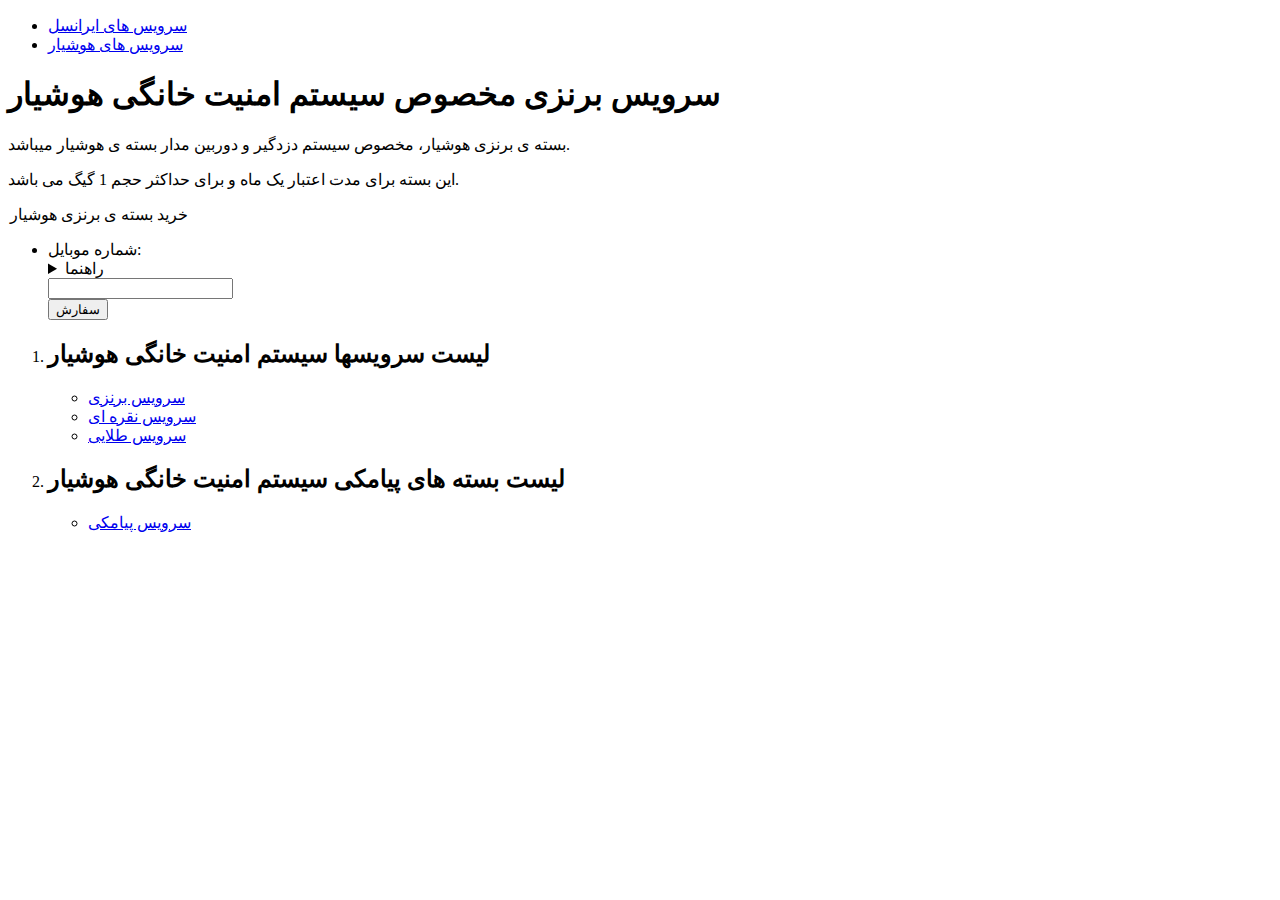
==== bronze.html @ f07f726c "add main structure" ====
<!DOCTYPE html>
<html lang="en">
<head>
    <meta charset="UTF-8">
    <meta http-equiv="X-UA-Compatible" content="IE=edge">
    <meta name="viewport" content="width=device-width, initial-scale=1.0">
    <title>
        خرید آنلاین سرویس برنزی  سیستم امنیت خانگی هوشیار
    </title>
</head>
<body>
    <nav>
        <ul>
            <li>
                <a
                    href="https://irancellinternet.fecharge.ir/"
                >
                    سرویس های ایرانسل
                </a>
                
            </li>
            <li>
                <a
                    href="https://hushyaar.fecharge.ir/"
                >
                    سرویس های هوشیار
                </a>
            </li>
        </ul>
    </nav>
    <main>
        <h1>
            سرویس برنزی مخصوص سیستم امنیت خانگی هوشیار
        </h1>
        <section>
            <p>
                بسته ی برنزی هوشیار، مخصوص سیستم دزدگیر و دوربین مدار بسته ی هوشیار میباشد. 
            </p>
            <p>
                این بسته برای مدت اعتبار یک ماه و برای حداکثر حجم 1 گیگ می باشد.
            </p>
        </section>
        <form>
            <legend>
                خرید بسته ی برنزی هوشیار
            </legend>
            <ul>
                <input type="hidden" value="70" id ='serviceId' name= 'serviceId'>
                <li>
                    <label
                        for="txtMobileNumber"
                    >
                    شماره موبایل:
                    </label>
                    <details>
                        <summary>
                        راهنما
                        </summary>
                        <p>
                            شماره موبایلی که با آن داخل سایت هوشیار ثبت نام کرده اید وارد نمایید.
                        </p>
                    </details>
                    <input
                        type="tel"
                        id= 'txtMobileNumber'
                        name= 'txtMobileNumber'
                        maxlength="11"
                        minlength="11"
                    >
                </li>
                <div>
                    <button
                        type="button"
                    >
                    سفارش
                    </button>
                </div>
            </ul>
        </form>
    </main>
    <aside>
        <ol>
            <li>
                <h2>
                    لیست سرویسها سیستم امنیت خانگی هوشیار
                </h2>
                <ul>
                    <li>
                        <a
                            href="/bronze.html"
                        >
                            سرویس برنزی 
                        </a>
                    </li>
                    <li>
                        <a
                            href="/silver.html"
                        >
                            سرویس نقره ای
                        </a>
                    </li>
                    <li>
                        <a
                            href="/gold.html"
                        >
                            سرویس طلایی
                        </a>
                    </li>
                </ul>
            </li>
            <li>
                <h2>
                    لیست بسته های پیامکی سیستم امنیت خانگی هوشیار
                </h2>
                <ul>
                    <li>
                        <a
                            href="/SMS.html"
                        >
                            سرویس پیامکی                            
                        </a>
                    </li>
                </ul>
            </li>
        </ol>
    </aside>
</body>
</html>
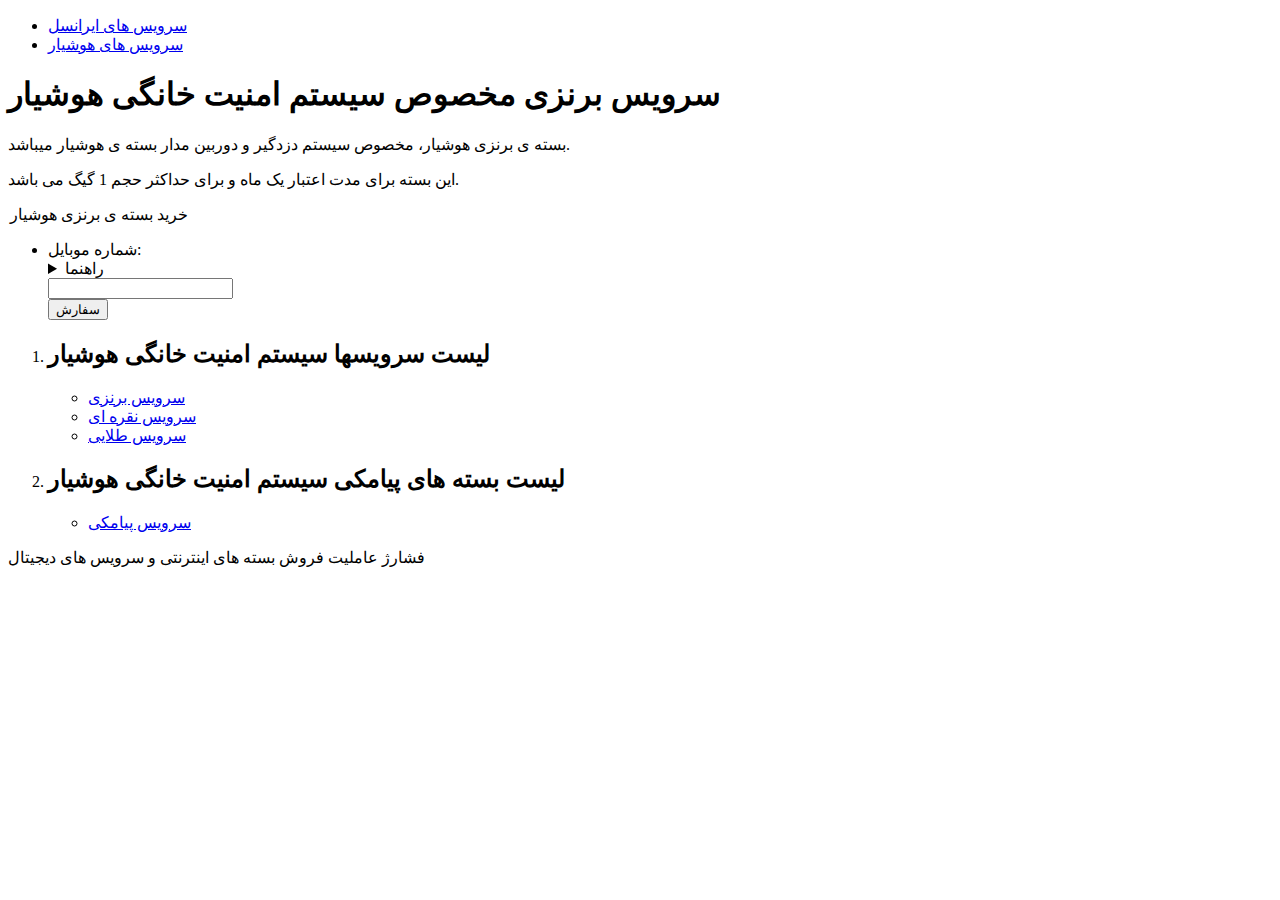
==== commit 20335e48: "add footer" ====
--- a/bronze.html
+++ b/bronze.html
@@ -124,5 +124,8 @@
             </li>
         </ol>
     </aside>
+    <footer>
+        فشارژ عاملیت فروش بسته های اینترنتی و سرویس های دیجیتال
+    </footer>
 </body>
 </html>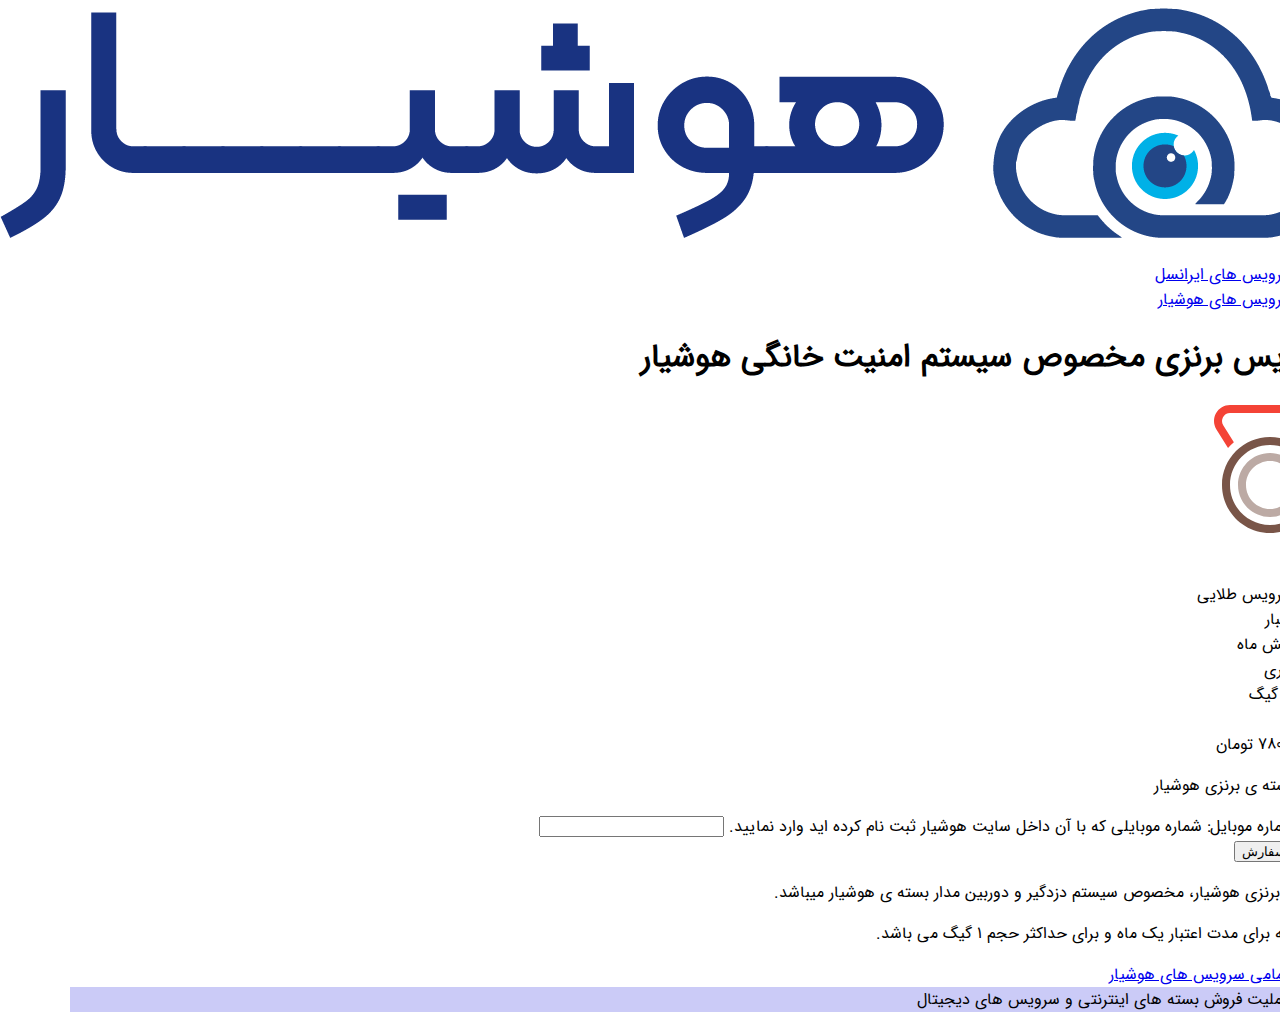
==== commit fd3f6d78: "add more content" ====
--- a/bronze.html
+++ b/bronze.html
@@ -1,15 +1,20 @@
 <!DOCTYPE html>
-<html lang="en">
+<html lang="en" dir="rtl">
 <head>
     <meta charset="UTF-8">
     <meta http-equiv="X-UA-Compatible" content="IE=edge">
-    <meta name="viewport" content="width=device-width, initial-scale=1.0">
+    <meta name="viewport" content="width=device-width, initial-scale=1, initial-scale=1.0, maximum-scale=1.0, user-scalable=0">
     <title>
         خرید آنلاین سرویس برنزی  سیستم امنیت خانگی هوشیار
     </title>
+    <link rel="stylesheet" href="/statics/css/services.css">
 </head>
 <body>
     <nav>
+        <img
+            src="/statics/img/hushyaarLogo.png" 
+            alt="سیستم امنیت خانگی هوشیار"
+        >
         <ul>
             <li>
                 <a
@@ -32,98 +37,86 @@
         <h1>
             سرویس برنزی مخصوص سیستم امنیت خانگی هوشیار
         </h1>
+        <img src="/statics/img/bronze.svg" alt="">
         <section>
+            <dl>
+                <dt>
+                    عنوان
+                </dt>
+                <dd>
+                    سرویس طلایی
+                </dd>
+
+                <dt>
+                    مدت اعتبار
+                </dt>
+                <dd>
+                    شش ماه
+                </dd>
+
+                <dt>
+                    فضای ابری
+                </dt>
+                <dd>
+                    10 گیگ
+                </dd>
+
+                <dt>
+                    قیمت
+                </dt>
+                <dd>
+                    78000 تومان
+                </dd>
+            </dl>
+            
+            <form>
+                <legend>
+                    خرید بسته ی برنزی هوشیار
+                </legend>
+                <ul>
+                    <input type="hidden" value="70" id ='serviceId' name= 'serviceId'>
+                    <li>
+                        <label
+                            for="txtMobileNumber"
+                        >
+                        شماره موبایل:
+                        </label>
+                        <span>
+                            شماره موبایلی که با آن داخل سایت هوشیار ثبت نام کرده اید وارد نمایید.
+                        </span>
+                        <input
+                            type="tel"
+                            id= 'txtMobileNumber'
+                            name= 'txtMobileNumber'
+                            maxlength="11"
+                            minlength="11"
+                        >
+                    </li>
+                    <div>
+                        <button
+                            type="button"
+                        >
+                        سفارش
+                        </button>
+                    </div>
+                </ul>
+            </form>
+        </section>
+        <aside>
             <p>
                 بسته ی برنزی هوشیار، مخصوص سیستم دزدگیر و دوربین مدار بسته ی هوشیار میباشد. 
             </p>
             <p>
                 این بسته برای مدت اعتبار یک ماه و برای حداکثر حجم 1 گیگ می باشد.
             </p>
-        </section>
-        <form>
-            <legend>
-                خرید بسته ی برنزی هوشیار
-            </legend>
-            <ul>
-                <input type="hidden" value="70" id ='serviceId' name= 'serviceId'>
-                <li>
-                    <label
-                        for="txtMobileNumber"
-                    >
-                    شماره موبایل:
-                    </label>
-                    <details>
-                        <summary>
-                        راهنما
-                        </summary>
-                        <p>
-                            شماره موبایلی که با آن داخل سایت هوشیار ثبت نام کرده اید وارد نمایید.
-                        </p>
-                    </details>
-                    <input
-                        type="tel"
-                        id= 'txtMobileNumber'
-                        name= 'txtMobileNumber'
-                        maxlength="11"
-                        minlength="11"
-                    >
-                </li>
-                <div>
-                    <button
-                        type="button"
-                    >
-                    سفارش
-                    </button>
-                </div>
-            </ul>
-        </form>
+
+            <a href="/">
+                لیست تمامی سرویس های هوشیار
+            </a>
+        </aside>
+        
     </main>
-    <aside>
-        <ol>
-            <li>
-                <h2>
-                    لیست سرویسها سیستم امنیت خانگی هوشیار
-                </h2>
-                <ul>
-                    <li>
-                        <a
-                            href="/bronze.html"
-                        >
-                            سرویس برنزی 
-                        </a>
-                    </li>
-                    <li>
-                        <a
-                            href="/silver.html"
-                        >
-                            سرویس نقره ای
-                        </a>
-                    </li>
-                    <li>
-                        <a
-                            href="/gold.html"
-                        >
-                            سرویس طلایی
-                        </a>
-                    </li>
-                </ul>
-            </li>
-            <li>
-                <h2>
-                    لیست بسته های پیامکی سیستم امنیت خانگی هوشیار
-                </h2>
-                <ul>
-                    <li>
-                        <a
-                            href="/SMS.html"
-                        >
-                            سرویس پیامکی                            
-                        </a>
-                    </li>
-                </ul>
-            </li>
-        </ol>
-    </aside>
+
     <footer>
         فشارژ عاملیت فروش بسته های اینترنتی و سرویس های دیجیتال
     </footer>
--- a/statics/css/services.css
+++ b/statics/css/services.css
@@ -0,0 +1,17 @@
+@font-face {
+    font-family: IranSans;
+    font-style: normal;
+    font-weight: normal;
+    src: url("/statics/fonts/IRANSansWeb\(FaNum\).woff2") format("woff2")
+}
+
+body {
+    font-family: IranSans;
+    direction: rtl !important;
+    display: flexbox;
+}
+
+
+footer{
+    background-color: rgb(203, 203, 247);
+}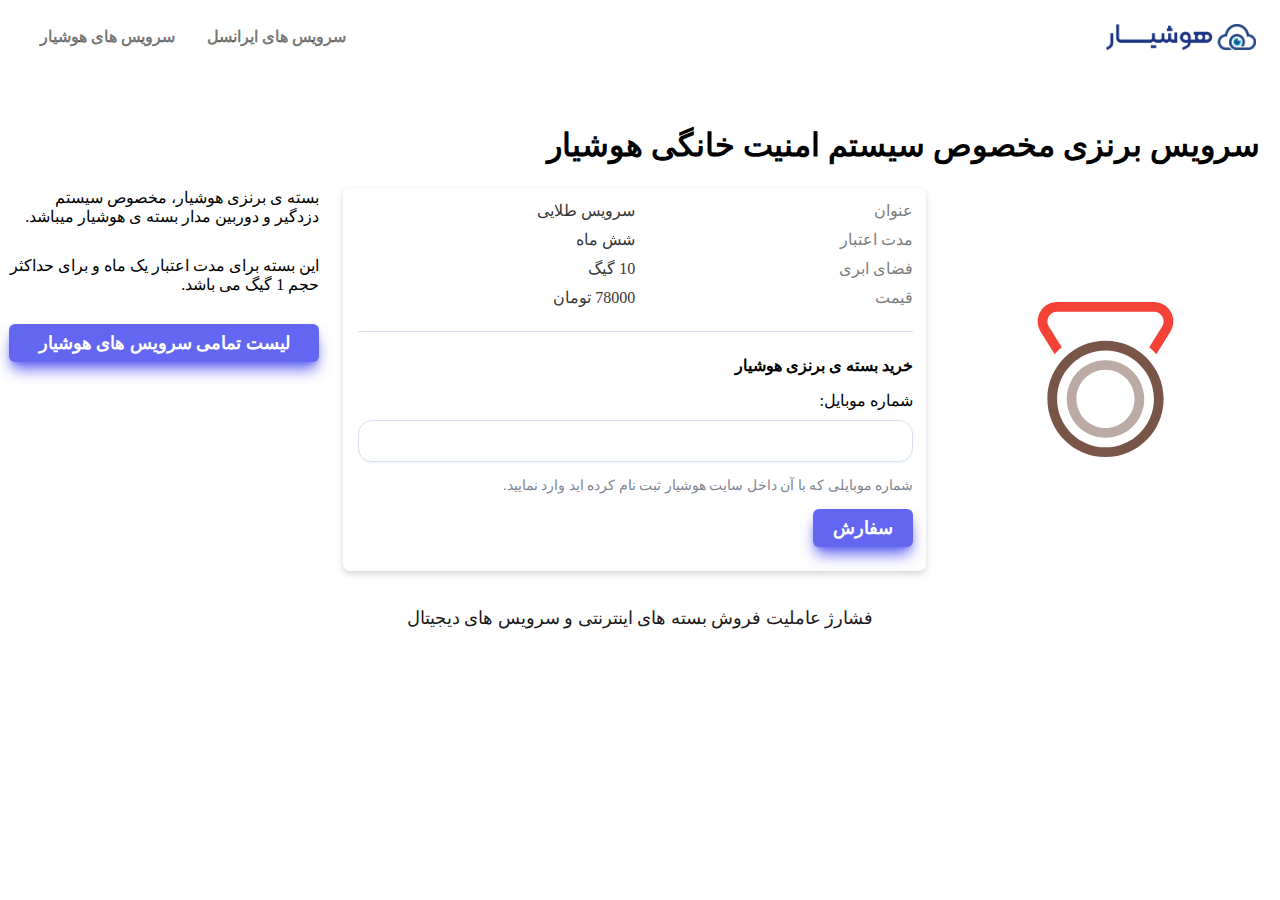
==== commit 07b91b80: "grid columns & normalize" ====
--- a/bronze.html
+++ b/bronze.html
@@ -4,10 +4,10 @@
     <meta charset="UTF-8">
     <meta http-equiv="X-UA-Compatible" content="IE=edge">
     <meta name="viewport" content="width=device-width, initial-scale=1, initial-scale=1.0, maximum-scale=1.0, user-scalable=0">
+    <link rel="stylesheet" href="statics/css/main.css">
     <title>
         خرید آنلاین سرویس برنزی  سیستم امنیت خانگی هوشیار
     </title>
-    <link rel="stylesheet" href="/statics/css/services.css">
 </head>
 <body>
     <nav>
@@ -33,11 +33,11 @@
             </li>
         </ul>
     </nav>
-    <main>
+    <main id="bronze">
         <h1>
             سرویس برنزی مخصوص سیستم امنیت خانگی هوشیار
         </h1>
-        <img src="/statics/img/bronze.svg" alt="">
+        <img src="/statics/img/bronze.svg" alt="bronze" class="side-image">
         <section>
             <dl>
                 <dt>
@@ -81,9 +81,6 @@
                         >
                         شماره موبایل:
                         </label>
-                        <span>
-                            شماره موبایلی که با آن داخل سایت هوشیار ثبت نام کرده اید وارد نمایید.
-                        </span>
                         <input
                             type="tel"
                             id= 'txtMobileNumber'
@@ -91,6 +88,9 @@
                             maxlength="11"
                             minlength="11"
                         >
+                        <span>
+                            شماره موبایلی که با آن داخل سایت هوشیار ثبت نام کرده اید وارد نمایید.
+                        </span>
                     </li>
                     <div>
                         <button
--- a/statics/css/main.css
+++ b/statics/css/main.css
@@ -0,0 +1,435 @@
+html,
+body,
+div,
+span,
+applet,
+object,
+iframe,
+h1,
+h2,
+h3,
+h4,
+h5,
+h6,
+p,
+blockquote,
+pre,
+a,
+abbr,
+acronym,
+address,
+big,
+cite,
+code,
+del,
+dfn,
+em,
+img,
+ins,
+kbd,
+q,
+s,
+samp,
+small,
+strike,
+strong,
+sub,
+sup,
+tt,
+var,
+b,
+u,
+i,
+center,
+dl,
+dt,
+dd,
+ol,
+ul,
+li,
+fieldset,
+form,
+label,
+legend,
+table,
+caption,
+tbody,
+tfoot,
+thead,
+tr,
+th,
+td,
+article,
+aside,
+canvas,
+details,
+embed,
+figure,
+figcaption,
+footer,
+header,
+hgroup,
+menu,
+nav,
+output,
+ruby,
+section,
+summary,
+time,
+mark,
+audio,
+video {
+  margin: 0;
+  padding: 0;
+  border: 0;
+  font-size: 100%;
+  font: inherit;
+  vertical-align: baseline;
+}
+
+*,
+*::before,
+*::after {
+  -webkit-box-sizing: border-box;
+          box-sizing: border-box;
+  margin: 0;
+  padding: 0;
+}
+
+a {
+  text-decoration: none;
+  color: inherit;
+  cursor: pointer;
+}
+
+button {
+  background-color: transparent;
+  color: inherit;
+  border-width: 0;
+  padding: 0;
+  cursor: pointer;
+}
+
+figure {
+  margin: 0;
+}
+
+input::-moz-focus-inner {
+  border: 0;
+  padding: 0;
+  margin: 0;
+}
+
+ul,
+ol,
+dd {
+  margin: 0;
+  padding: 0;
+  list-style: none;
+}
+
+cite {
+  font-style: normal;
+}
+
+fieldset {
+  border-width: 0;
+  padding: 0;
+  margin: 0;
+}
+
+nav {
+  display: -webkit-box;
+  display: -ms-flexbox;
+  display: flex;
+  -webkit-box-align: center;
+      -ms-flex-align: center;
+          align-items: center;
+  -webkit-box-pack: justify;
+      -ms-flex-pack: justify;
+          justify-content: space-between;
+  padding: 1.5rem;
+}
+
+nav img {
+  width: 150px;
+}
+
+nav ul {
+  display: -webkit-box;
+  display: -ms-flexbox;
+  display: flex;
+  -webkit-box-align: center;
+      -ms-flex-align: center;
+          align-items: center;
+}
+
+nav ul li a {
+  padding-right: 1rem;
+  padding-left: 1rem;
+  font-size: 16px;
+  color: rgba(0, 0, 0, 0.55);
+  font-weight: bold;
+}
+
+.container {
+  width: 80%;
+  margin: auto;
+}
+
+#bronze {
+  display: -ms-grid;
+  display: grid;
+  -ms-grid-columns: 25% 47% 25%;
+      grid-template-columns: 25% 47% 25%;
+  padding: 20px;
+  -webkit-column-gap: 24px;
+          column-gap: 24px;
+}
+
+#bronze h1 {
+  font-size: 32px;
+  font-weight: bold;
+  font-stretch: normal;
+  font-style: normal;
+  line-height: normal;
+  letter-spacing: normal;
+  text-align: right;
+  grid-column: span 3;
+  margin-top: 32px;
+  margin-bottom: 24px;
+}
+
+#bronze .side-image {
+  width: 50%;
+  margin: auto;
+}
+
+#bronze section {
+  padding: 13px 13px 24px 14.5px;
+  border-radius: 7px;
+  -webkit-box-shadow: 0 3px 6px 0 rgba(0, 0, 0, 0.16);
+          box-shadow: 0 3px 6px 0 rgba(0, 0, 0, 0.16);
+  background-color: #fff;
+}
+
+#bronze section dl {
+  display: -ms-grid;
+  display: grid;
+  -ms-grid-columns: 50% 50%;
+      grid-template-columns: 50% 50%;
+  font-size: 16px;
+  row-gap: 10px;
+}
+
+#bronze section dl dt {
+  font-weight: normal;
+  font-stretch: normal;
+  font-style: normal;
+  letter-spacing: normal;
+  color: #7e7e7e;
+}
+
+#bronze section dl dd {
+  font-weight: normal;
+  font-stretch: normal;
+  font-style: normal;
+  letter-spacing: normal;
+  color: #373737;
+}
+
+#bronze section form {
+  margin-top: 24px;
+  border-top: 1px solid #d8e0f0;
+  padding-top: 24px;
+}
+
+#bronze section form legend {
+  font-size: 16px;
+  font-weight: bold;
+  margin-bottom: 16px;
+}
+
+#bronze section form label {
+  display: block;
+  margin-bottom: 10px;
+}
+
+#bronze section form input {
+  display: block;
+  width: 100%;
+  border-radius: 14px;
+  -webkit-box-shadow: 0 1px 2px 0 rgba(184, 200, 224, 0.22);
+          box-shadow: 0 1px 2px 0 rgba(184, 200, 224, 0.22);
+  border: solid 1px #d8e0f0;
+  background-color: #fff;
+  padding: 11px;
+  font-size: 16px;
+}
+
+#bronze section form span {
+  color: #7d8592;
+  font-size: 14px;
+  margin-top: 15px;
+  display: block;
+}
+
+#bronze section form button {
+  -webkit-box-shadow: 0 10px 15px -3px #6366f1, 0 4px 6px -4px #6366f1;
+          box-shadow: 0 10px 15px -3px #6366f1, 0 4px 6px -4px #6366f1;
+  background-color: #6366f1;
+  color: #fff;
+  padding: 0.5rem 1.25rem;
+  font-size: 18px;
+  font-weight: bold;
+  border-radius: 0.375rem;
+  margin-top: 15px;
+  -webkit-transition: 0.5s all;
+  transition: 0.5s all;
+}
+
+#bronze section form button:hover {
+  -webkit-transition: 0.5s all;
+  transition: 0.5s all;
+  background-color: #5053f7;
+}
+
+#bronze aside p {
+  font-size: 16px;
+}
+
+#bronze aside p:nth-child(2) {
+  margin: 30px 0;
+}
+
+#bronze aside a {
+  -webkit-box-shadow: 0 10px 15px -3px #6366f1, 0 4px 6px -4px #6366f1;
+          box-shadow: 0 10px 15px -3px #6366f1, 0 4px 6px -4px #6366f1;
+  background-color: #6366f1;
+  color: #fff;
+  padding: 0.5rem 1.25rem;
+  font-size: 18px;
+  font-weight: bold;
+  border-radius: 0.375rem;
+  margin-top: 15px;
+  -webkit-transition: 0.5s all;
+  transition: 0.5s all;
+  display: block;
+  text-align: center;
+}
+
+#bronze aside a:hover {
+  -webkit-transition: 0.5s all;
+  transition: 0.5s all;
+  background-color: #5053f7;
+}
+
+footer {
+  display: block;
+  text-align: center;
+  padding: 16px;
+  font-size: 18px;
+  color: #1b1a1a;
+}
+
+#index h1 {
+  font-size: 32px;
+  font-weight: bold;
+  font-stretch: normal;
+  font-style: normal;
+  line-height: normal;
+  letter-spacing: normal;
+  text-align: right;
+  margin-top: 32px;
+  margin-bottom: 24px;
+}
+
+#index section h2 {
+  font-size: 24px;
+  font-weight: bold;
+  font-stretch: normal;
+  font-style: normal;
+  line-height: normal;
+  letter-spacing: normal;
+  text-align: right;
+  margin: 15px 0;
+}
+
+#index section p {
+  font-size: 16px;
+  color: #272727;
+}
+
+#index section:nth-child(2) p {
+  margin: 10px 0;
+}
+
+#index section:nth-child(3), #index section:nth-child(4) {
+  margin: 30px 0;
+}
+
+#index section:nth-child(3) ul, #index section:nth-child(4) ul {
+  display: -ms-grid;
+  display: grid;
+  -ms-grid-columns: (33%)[3];
+      grid-template-columns: repeat(3, 33%);
+  gap: 25px;
+}
+
+#index section:nth-child(3) ul li, #index section:nth-child(4) ul li {
+  width: 100%;
+  padding: 13px 13px 24px 14.5px;
+  border-radius: 7px;
+  -webkit-box-shadow: 0 3px 6px 0 rgba(0, 0, 0, 0.16);
+          box-shadow: 0 3px 6px 0 rgba(0, 0, 0, 0.16);
+  background-color: #fff;
+}
+
+#index section:nth-child(3) ul li button, #index section:nth-child(4) ul li button {
+  -webkit-box-shadow: 0 10px 15px -3px #6366f1, 0 4px 6px -4px #6366f1;
+          box-shadow: 0 10px 15px -3px #6366f1, 0 4px 6px -4px #6366f1;
+  background-color: #6366f1;
+  color: #fff;
+  padding: 0.5rem 1.25rem;
+  font-size: 18px;
+  font-weight: bold;
+  border-radius: 0.375rem;
+  margin-top: 15px;
+  -webkit-transition: 0.5s all;
+  transition: 0.5s all;
+  display: block;
+  text-align: center;
+  width: 100%;
+}
+
+#index section:nth-child(3) ul li button:hover, #index section:nth-child(4) ul li button:hover {
+  -webkit-transition: 0.5s all;
+  transition: 0.5s all;
+  background-color: #5053f7;
+}
+
+#index section:nth-child(3) dl, #index section:nth-child(4) dl {
+  display: -ms-grid;
+  display: grid;
+  -ms-grid-columns: 50% 50%;
+      grid-template-columns: 50% 50%;
+  font-size: 16px;
+  row-gap: 10px;
+}
+
+#index section:nth-child(3) dl dt, #index section:nth-child(4) dl dt {
+  font-weight: normal;
+  font-stretch: normal;
+  font-style: normal;
+  letter-spacing: normal;
+  color: #7e7e7e;
+}
+
+#index section:nth-child(3) dl dd, #index section:nth-child(4) dl dd {
+  font-weight: normal;
+  font-stretch: normal;
+  font-style: normal;
+  letter-spacing: normal;
+  color: #373737;
+}
+/*# sourceMappingURL=main.css.map */